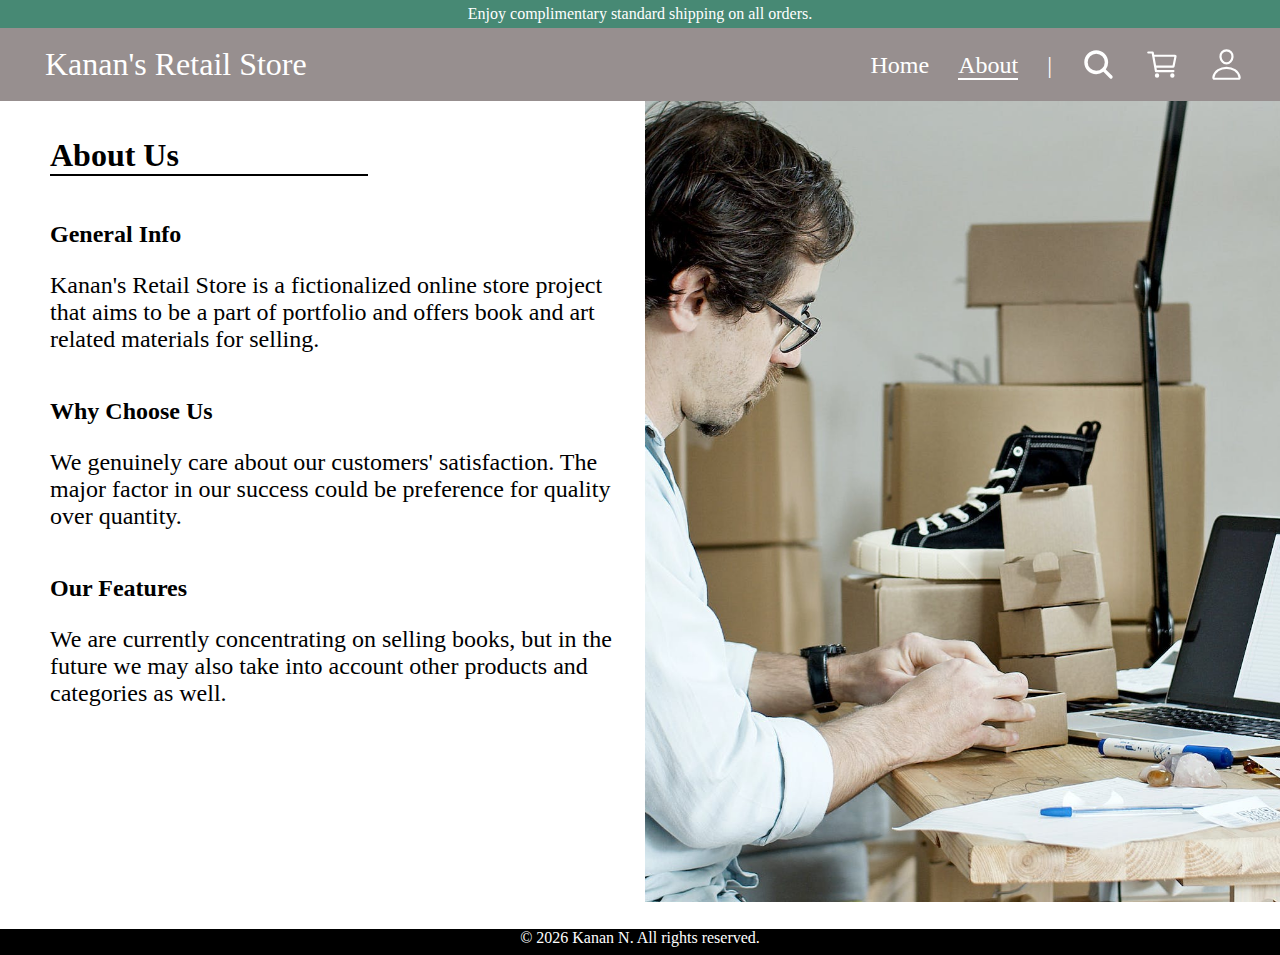
==== about.html @ 02e19e6e "Added the content and performed some layout work on the About page." ====
<!DOCTYPE html>
<html lang="en">
<head>
  <meta charset="UTF-8">
  <meta name="viewport" content="width=device-width, initial-scale=1.0">
  <title>About</title>
  <link rel="stylesheet" href="style.css">
</head>
<body>
<header>
  <span id="headline">Enjoy complimentary standard shipping on all orders.</span>
  <div class="flexProperty">
    <a id="websitesName" href="index.html">Kanan's Retail Store</a>
    <nav id="navPanel">
      <ul>
        <li><a class="pageLinks" href="index.html">Home</a></li>
        <li><a class="pageLinks" href="about.html">About</a></li>
        <li><span id="pageAndIconsPipe">|</span></li>
        <li><div class="search-container"><img class="headerIcons" src="media/icons/search.svg"/></div></li>
        <li><a href="cart.html"><img class="headerIcons" src="media/icons/cart.svg"/></a></li>
        <li><a href="account.html"><img class="headerIcons" src="media/icons/person.svg"/></a></li>
      </ul>
    </nav>
  </div>
</header>
<main>
  <div id="aboutUs">
    <img src="media/pictures/pexels-kampus-production-7289725.jpg"/>
    <h1>About Us</h1>
    <div id="auSection1" class="auSections">
      <h2>General Info</h2>
      <p>Kanan's Retail Store is a fictionalized online store project
        that aims to be a part of portfolio and offers book and art related materials for selling.</p>
    </div>
    <div id="auSection2" class="auSections">
      <h2>Why Choose Us</h2>
      <p>We genuinely care about our customers' satisfaction.
        The major factor in our success could be preference
        for quality over quantity.</p>
    </div>
    <div id="auSection3" class="auSections">
      <h2>Our Features</h2>
      <p>We are currently concentrating on selling books,
      but in the future we may also take into account
      other products and categories as well.</p>
    </div>
  </div>
</main>
<footer>
  <div id="copyright"></div>
</footer>
<script src="script.js"></script>
</body>
</html>
---- style.css ----
@import url(https://fonts.googleapis.com/css?family=Montserrat:400,700);

body {
    margin: 0;
    padding: 0;
}

main, #headline {
    margin: 5px;
}

header {
    position: sticky;
    background-color: rgb(48 32 32 / 50%);
    color: white;
    z-index: 5;
}

#headline {
    display: block;
    text-align: center;
    background: #478974;
    margin: 0;
    padding: 5px;
    color: white;
}

.flexProperty {
    display: flex;
    justify-content: space-between;
    align-items: center;
    position: relative;
}

#websitesName {
    margin-left: 5vh;
    text-decoration: none;
    color: white;
    font-size: 2rem;
}

#navPanel {
    margin-right: 4vh;
}

#navPanel ul {
    list-style-type: none;
    position: relative;
    bottom: 2px;
}

#navPanel ul li {
    display: inline-block;
    margin-left: 25px;
}

.pageLinks, #pageAndIconsPipe {
    text-decoration: none;
    color: white;
    font-size: 1.5rem;
    position: relative;
    bottom: 4px;
}

.pageLinks.active {
    border-bottom: solid 2px;
}

.search-bar {
    padding: 10px;
    margin: 2.8vh -5vh 3vh;
    border-radius: 20px;
    border: none;
    cursor: pointer;
    width: 45vh;
}

.close-button {
    padding: 5px;
    border: none;
    background: none;
    position: relative;
    right: 9px;
    top: 11px;
    width: 40px;
}

.close-icon {
    width: 30px;
    height: 30px;
}

.headerIcons {
    position: relative;
    top: 4.5px;
}

/* index.html */
#videoCarousel {
    width: 100.75%;
    height: 80vh;
    position: relative;
    left: -5px;
    bottom: 12vh;
    overflow: hidden;
}

#bannerPart {

}

.video-slide {
    width: 100%;
    height: 100%;
    position: absolute;
    object-fit: cover;
    transition: opacity 1s ease-in-out;
}

#ontoCarousel {
    position: absolute;
    top: 45%;
    left: 2%;
    color: white;
}

#ontoCarousel span {
    border: solid 1px;
    height: 11em;
    position: absolute;
}

#ontoCarousel h1 {
    text-transform: uppercase;
}

.ontoCarouselsBox {
    margin-left: 5vh;
}

#productShowcase h1 {
    border-bottom: solid 1px black;
    width: 100%;
    padding-bottom: 5px;
}

footer {
    background-color: black;
    text-align: center;
    clear: right;
}

.contactSubmitForm {
    max-width: 420px;
    margin: 50px auto;
}

.feedback-input {
  color: white;
  font-family: Helvetica, Arial, sans-serif;
  font-weight: 500;
  font-size: 18px;
  border-radius: 5px;
  line-height: 22px;
  background-color: transparent;
  border: 2px solid white;
  transition: all 0.3s;
  padding: 13px;
  margin: 15px 0 5px 0;
  width: 100%;
  box-sizing: border-box;
  outline: 0;
}

.feedback-input:focus {
  border: 2px solid #cc4949;
}

textarea {
  height: 150px;
  line-height: 150%;
  resize: vertical;
}

[type="submit"] {
  font-family: "Montserrat", Arial, Helvetica, sans-serif;
  width: 100%;
  background: #478974;
  border-radius: 5px;
  border: 0;
  cursor: pointer;
  color: white;
  font-size: 24px;
  padding-top: 10px;
  padding-bottom: 10px;
  transition: all 0.3s;
  font-weight: 700;
}

[type="submit"]:hover {
  background: #385959;
}

#copyright {
    color: white;
    padding-bottom: 8px;
}

/* about.html */
#aboutUs h1 {
    border-bottom: solid 2px;
    width: 25%;
    margin: 3vh 0 0 5vh;
    padding-top: 1vh;
}

#aboutUs p {
    font-size: 24px;
}

#aboutUs img {
    position: relative;
    bottom: 3vh;
    right: -5px;
    float: right;
    width: 50%;
    height: 89vh;
    object-fit: cover;
}

.auSections {
    margin: 5vh;
}

#auSection3 p {
    margin-bottom: unset;
}
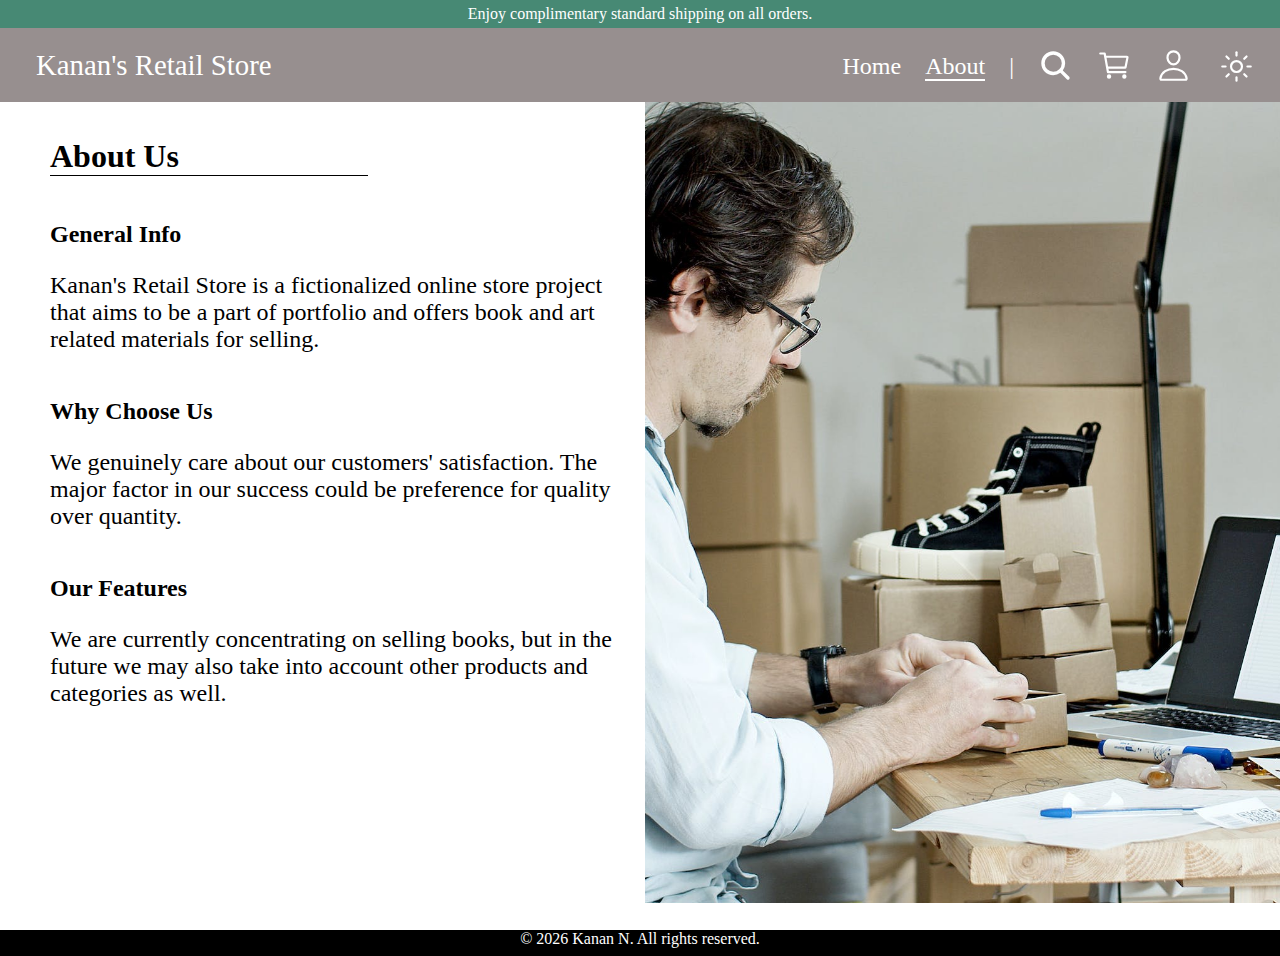
==== commit be737828: "Improved the dark mode experience by adding the ability to switch the appropriate icon and ensuring " ====
--- a/about.html
+++ b/about.html
@@ -11,6 +11,11 @@
   <span id="headline">Enjoy complimentary standard shipping on all orders.</span>
   <div class="flexProperty">
     <a id="websitesName" href="index.html">Kanan's Retail Store</a>
+    <div class="burger-menu">
+      <div></div>
+      <div></div>
+      <div></div>
+    </div>
     <nav id="navPanel">
       <ul>
         <li><a class="pageLinks" href="index.html">Home</a></li>
@@ -18,7 +23,8 @@
         <li><span id="pageAndIconsPipe">|</span></li>
         <li><div class="search-container"><img class="headerIcons" src="media/icons/search.svg"/></div></li>
         <li><a href="cart.html"><img class="headerIcons" src="media/icons/cart.svg"/></a></li>
-        <li><a href="account.html"><img class="headerIcons" src="media/icons/person.svg"/></a></li>
+        <li><div id="userDropdown"><img class="headerIcons" src="media/icons/person.svg"/></div></li>
+        <li><button id="darkModeToggle"><img id="bothModeIcons" class="headerIcons" src="media/icons/sunny.svg"/></button></li>
       </ul>
     </nav>
   </div>
--- a/style.css
+++ b/style.css
@@ -1,8 +1,43 @@
 @import url(https://fonts.googleapis.com/css?family=Montserrat:400,700);
+
+:root {
+    --text-color: black;
+    --background-color: white;
+
+    #aboutUs h1, #productsContainer h1 {
+        --border-bottom: 1px solid black;
+    }
+}
 
 body {
     margin: 0;
     padding: 0;
+    color: var(--text-color);
+    background-color: var(--background-color);
+
+    #aboutUs h1, #productsContainer h1 {
+        border-bottom: var(--border-bottom);
+    }
+}
+
+.dark-mode {
+    --text-color: white;
+    --background-color: black;
+    --border-bottom: white;
+
+    #aboutUs h1, #productsContainer h1 {
+        --border-bottom: 1px solid white;
+    }
+}
+
+#darkModeToggle {
+    border: none;
+    color: white;
+    background: none;
+    position: relative;
+    top: 1px;
+    left: -2px;
+    cursor: pointer;
 }
 
 main, #headline {
@@ -33,14 +68,14 @@
 }
 
 #websitesName {
-    margin-left: 5vh;
+    margin-left: 4vh;
     text-decoration: none;
     color: white;
-    font-size: 2rem;
+    font-size: 1.8rem;
 }
 
 #navPanel {
-    margin-right: 4vh;
+    margin-right: 2vh;
 }
 
 #navPanel ul {
@@ -51,7 +86,7 @@
 
 #navPanel ul li {
     display: inline-block;
-    margin-left: 25px;
+    margin-left: 20px;
 }
 
 .pageLinks, #pageAndIconsPipe {
@@ -95,23 +130,51 @@
     top: 4.5px;
 }
 
+#userDropdown div {
+    display: none;
+    position: absolute;
+    right: 1px;
+    top: 7vh;
+    background-color: #000;
+    min-width: 160px;
+    box-shadow: 0px 8px 16px 0px rgba(0,0,0,0.2);
+    z-index: 1;
+}
+
+#userDropdown div a {
+    color: white;
+    padding: 12px 16px;
+    text-decoration: none;
+    display: block;
+}
+
+#userDropdown div hr {
+    border: none;
+    border-top: 1px solid white;
+    width: 8.75em;
+}
+
+#bothModeIcons {
+    display: none;
+}
+
 /* index.html */
 #videoCarousel {
-    width: 100.75%;
+    width: 101.5%;
     height: 80vh;
     position: relative;
     left: -5px;
-    bottom: 12vh;
+    bottom: 13vh;
     overflow: hidden;
 }
 
 #bannerPart {
-
+    height: 28em;
 }
 
 .video-slide {
     width: 100%;
-    height: 100%;
+    height: 100vh;
     position: absolute;
     object-fit: cover;
     transition: opacity 1s ease-in-out;
@@ -119,31 +182,119 @@
 
 #ontoCarousel {
     position: absolute;
-    top: 45%;
+    top: 36%;
     left: 2%;
     color: white;
+}
+
+.ontoCarouselsBox {
+    margin-left: 5vh;
 }
 
 #ontoCarousel span {
     border: solid 1px;
-    height: 11em;
+    height: 17em;
     position: absolute;
+    top: -1%;
 }
 
 #ontoCarousel h1 {
     text-transform: uppercase;
-}
-
-.ontoCarouselsBox {
-    margin-left: 5vh;
-}
-
-#productShowcase h1 {
+    font-size: 2.5rem;
+}
+
+#ontoCarousel button {
+    width: 180px;
+    border: 2px solid #478974;
+    padding: 6px 24px;
+    font-size: 1.15em;
+    letter-spacing: 1px;
+    text-transform: uppercase;
+    color: white;
+    background-color: #478974;
+    transition: all 0.45s ease-in-out;
+}
+
+#ontoCarousel button:hover {
+    background-color: #F1F2F2;
+    color: #478974;
+}
+
+#ontoCarousel button:active {
+    background-color: #478974;
+    color: white;
+    box-shadow: none;
+    outline: 5px auto #478974;
+}
+
+#ontoCarousel p {
+    font-size: 1.5rem;
+}
+
+#productsContainer {
+    display: flex;
+    flex-direction: column;
+}
+
+#productsContainer h1 {
     border-bottom: solid 1px black;
-    width: 100%;
     padding-bottom: 5px;
-}
-
+    margin: 5vh;
+}
+
+.leftArrow, .rightArrow {
+    color: black;
+    border: none;
+    padding: 5px 10px;
+    border-radius: 5px;
+    cursor: pointer;
+    position: absolute; /* Position arrows outside the carousel */
+    top: 140%;
+    transform: translateY(-50%); /* Center arrows vertically */
+    z-index: 15;
+}
+
+.leftArrow {
+    left: 1%;
+}
+
+.rightArrow {
+    right: 1%;
+}
+
+#productsSlides {
+    display: flex;
+    justify-content: space-evenly;
+}
+
+.productsSlide {
+    width: calc(100% / 4); /* Assuming 3 products per slide */
+    flex-shrink: 0; /* Prevent slides from shrinking when there's extra space */
+    padding: 10px;
+    text-align: center;
+    box-sizing: border-box; /* Include padding/border in width calculation */
+}
+
+.productsSlide img {
+    max-width: 80%;
+    height: auto; /* Maintain aspect ratio */
+}
+
+.productsPrice span {
+    margin-right: 2vh;
+    text-decoration: line-through;
+    color: grey;
+}
+
+#allProductsLink {
+    text-decoration: none;
+    text-align: center;
+    color: #478974;
+    font-size: 1.25rem;
+    margin-top: 1vh;
+}
+
+/* Footer */
 footer {
     background-color: black;
     text-align: center;
@@ -156,49 +307,49 @@
 }
 
 .feedback-input {
-  color: white;
-  font-family: Helvetica, Arial, sans-serif;
-  font-weight: 500;
-  font-size: 18px;
-  border-radius: 5px;
-  line-height: 22px;
-  background-color: transparent;
-  border: 2px solid white;
-  transition: all 0.3s;
-  padding: 13px;
-  margin: 15px 0 5px 0;
-  width: 100%;
-  box-sizing: border-box;
-  outline: 0;
+    color: white;
+    font-family: Helvetica, Arial, sans-serif;
+    font-weight: 500;
+    font-size: 18px;
+    border-radius: 5px;
+    line-height: 22px;
+    background-color: transparent;
+    border: 2px solid white;
+    transition: all 0.3s;
+    padding: 13px;
+    margin: 15px 0 5px 0;
+    width: 100%;
+    box-sizing: border-box;
+    outline: 0;
 }
 
 .feedback-input:focus {
-  border: 2px solid #cc4949;
+    border: 2px solid #cc4949;
 }
 
 textarea {
-  height: 150px;
-  line-height: 150%;
-  resize: vertical;
+    height: 150px;
+    line-height: 150%;
+    resize: vertical;
 }
 
 [type="submit"] {
-  font-family: "Montserrat", Arial, Helvetica, sans-serif;
-  width: 100%;
-  background: #478974;
-  border-radius: 5px;
-  border: 0;
-  cursor: pointer;
-  color: white;
-  font-size: 24px;
-  padding-top: 10px;
-  padding-bottom: 10px;
-  transition: all 0.3s;
-  font-weight: 700;
+    font-family: "Montserrat", Arial, Helvetica, sans-serif;
+    width: 100%;
+    background: #478974;
+    border-radius: 5px;
+    border: 0;
+    cursor: pointer;
+    color: white;
+    font-size: 24px;
+    padding-top: 10px;
+    padding-bottom: 10px;
+    transition: all 0.3s;
+    font-weight: 700;
 }
 
 [type="submit"]:hover {
-  background: #385959;
+    background: #385959;
 }
 
 #copyright {
@@ -234,4 +385,74 @@
 
 #auSection3 p {
     margin-bottom: unset;
-}+}
+
+@media only screen and (max-width: 775px) {
+
+    #websitesName {
+        margin: 9px 0 10px 15px;
+        z-index: 7;
+    }
+
+    #navPanel {
+        display: none;
+        position: absolute;
+        top: 0;
+        right: -4vh;
+        width: 32vh;
+        height: 77.2vh;
+        background-color: rgba(0, 0, 0, 0.8);
+        z-index: 6;
+    }
+
+    #navPanel ul {
+        list-style: none;
+        padding: 0;
+        margin-top: 12vh;
+    }
+
+    #navPanel ul li {
+        margin-bottom: 10px;
+        display: block;
+        border-bottom: 2px solid;
+    }
+
+    #navPanel a, #userDropdown, .search-container, #darkModeToggle {
+        display: flex;
+        padding: 10px 16.5px;
+        color: white;
+        cursor: pointer; /* Cursor style */
+    }
+
+    .pageLinks {
+        border-color: 2px #478974;
+    }
+
+    .pageLinks.active {
+        display: none;
+    }
+
+    #pageAndIconsPipe {
+        display: none;
+    }
+
+    #userDropdown, .search-container {
+        flex-direction: row;
+    }
+
+    .burger-menu {
+        position: absolute;
+        top: 10px;
+        right: 3vh;
+        cursor: pointer;
+        z-index: 7;
+    }
+
+    .burger-menu div {
+        width: 25px;
+        height: 3px;
+        background-color: #fff;
+        margin: 7px 0;
+        transition: all 0.3s ease;
+    }
+}
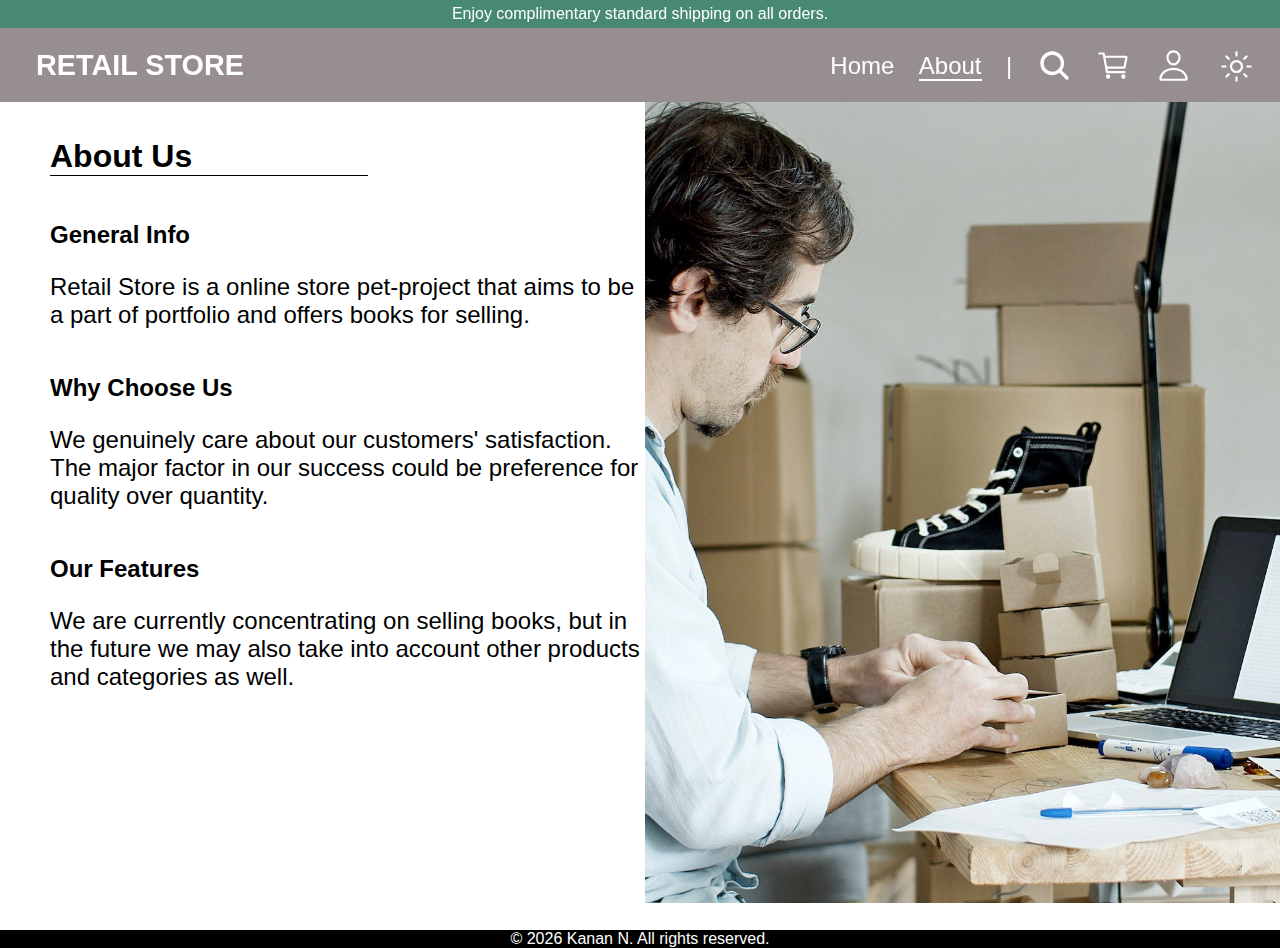
==== commit 50df76da: "Minor changes on some website elements." ====
--- a/about.html
+++ b/about.html
@@ -10,7 +10,7 @@
 <header>
   <span id="headline">Enjoy complimentary standard shipping on all orders.</span>
   <div class="flexProperty">
-    <a id="websitesName" href="index.html">Kanan's Retail Store</a>
+    <a id="websitesName" href="index.html">Retail Store</a>
     <div class="burger-menu">
       <div></div>
       <div></div>
@@ -35,8 +35,8 @@
     <h1>About Us</h1>
     <div id="auSection1" class="auSections">
       <h2>General Info</h2>
-      <p>Kanan's Retail Store is a fictionalized online store project
-        that aims to be a part of portfolio and offers book and art related materials for selling.</p>
+      <p>Retail Store is a online store pet-project
+        that aims to be a part of portfolio and offers books for selling.</p>
     </div>
     <div id="auSection2" class="auSections">
       <h2>Why Choose Us</h2>
--- a/style.css
+++ b/style.css
@@ -12,6 +12,7 @@
 body {
     margin: 0;
     padding: 0;
+    font-family: 'Arimo', sans-serif;
     color: var(--text-color);
     background-color: var(--background-color);
 
@@ -40,12 +41,17 @@
     cursor: pointer;
 }
 
+.search-container, #userDropdown, #userDropdown div a {
+    cursor: pointer;
+}
+
 main, #headline {
     margin: 5px;
 }
 
 header {
     position: sticky;
+    top: 0;
     background-color: rgb(48 32 32 / 50%);
     color: white;
     z-index: 5;
@@ -64,14 +70,15 @@
     display: flex;
     justify-content: space-between;
     align-items: center;
-    position: relative;
 }
 
 #websitesName {
     margin-left: 4vh;
     text-decoration: none;
-    color: white;
+    text-transform: uppercase;
+    font-weight: 800;
     font-size: 1.8rem;
+    color: white;
 }
 
 #navPanel {
@@ -201,10 +208,11 @@
 #ontoCarousel h1 {
     text-transform: uppercase;
     font-size: 2.5rem;
-}
-
-#ontoCarousel button {
-    width: 180px;
+    font-weight: 800;
+}
+
+.someButtonsStyles {
+    width: fit-content;
     border: 2px solid #478974;
     padding: 6px 24px;
     font-size: 1.15em;
@@ -213,14 +221,15 @@
     color: white;
     background-color: #478974;
     transition: all 0.45s ease-in-out;
-}
-
-#ontoCarousel button:hover {
+    font-family: 'Arimo', sans-serif;
+}
+
+.someButtonsStyles:hover {
     background-color: #F1F2F2;
     color: #478974;
 }
 
-#ontoCarousel button:active {
+.someButtonsStyles:active {
     background-color: #478974;
     color: white;
     box-shadow: none;
@@ -231,12 +240,12 @@
     font-size: 1.5rem;
 }
 
-#productsContainer {
+#productsContainer, #allProductsContainer {
     display: flex;
     flex-direction: column;
 }
 
-#productsContainer h1 {
+#productsContainer h1, #allProductsContainer h1 {
     border-bottom: solid 1px black;
     padding-bottom: 5px;
     margin: 5vh;
@@ -262,12 +271,12 @@
     right: 1%;
 }
 
-#productsSlides {
+#productsSlides, #allProductsList {
     display: flex;
     justify-content: space-evenly;
 }
 
-.productsSlide {
+.productsSlide, .allProductsItem {
     width: calc(100% / 4); /* Assuming 3 products per slide */
     flex-shrink: 0; /* Prevent slides from shrinking when there's extra space */
     padding: 10px;
@@ -275,7 +284,7 @@
     box-sizing: border-box; /* Include padding/border in width calculation */
 }
 
-.productsSlide img {
+.productsSlide img, .allProductsItem img {
     max-width: 80%;
     height: auto; /* Maintain aspect ratio */
 }
@@ -324,7 +333,7 @@
 }
 
 .feedback-input:focus {
-    border: 2px solid #cc4949;
+    border: 2px solid #478974;
 }
 
 textarea {
@@ -352,9 +361,15 @@
     background: #385959;
 }
 
+#mailingListInput {
+    padding: 10px;
+    background: none;
+    border: 1px solid white;
+}
+
 #copyright {
     color: white;
-    padding-bottom: 8px;
+    margin-top: 18px;
 }
 
 /* about.html */
@@ -387,7 +402,42 @@
     margin-bottom: unset;
 }
 
-@media only screen and (max-width: 775px) {
+/* createaccount.html */
+
+#createAccount {
+    margin: 5vh;
+    display: flex;
+    flex-direction: column;
+    justify-content: center;
+    align-items: center;
+}
+
+#createAccount h1 {
+    border-bottom: 1px solid white;
+    justify-content: unset;
+}
+
+#createAccount input {
+    background: none;
+    padding: 15px;
+    width: 500px;
+    border: 1px solid white;
+}
+
+#createAccount p {
+    font-size: 20px;
+}
+
+/* products.html */
+
+
+
+/* Media query */
+@media only screen and (max-width: 790px) {
+
+    header {
+        bottom: 15vh;
+    }
 
     #websitesName {
         margin: 9px 0 10px 15px;
@@ -398,9 +448,9 @@
         display: none;
         position: absolute;
         top: 0;
-        right: -4vh;
-        width: 32vh;
-        height: 77.2vh;
+        right: -2vh;
+        width: 100%;
+        height: 100vh;
         background-color: rgba(0, 0, 0, 0.8);
         z-index: 6;
     }
@@ -415,17 +465,20 @@
         margin-bottom: 10px;
         display: block;
         border-bottom: 2px solid;
-    }
-
-    #navPanel a, #userDropdown, .search-container, #darkModeToggle {
+        width: 10em;
+    }
+
+    .navPanelElements {
         display: flex;
+        justify-content: center;
         padding: 10px 16.5px;
         color: white;
         cursor: pointer; /* Cursor style */
     }
 
     .pageLinks {
-        border-color: 2px #478974;
+        position: relative;
+        right: 0;
     }
 
     .pageLinks.active {
@@ -442,7 +495,6 @@
 
     .burger-menu {
         position: absolute;
-        top: 10px;
         right: 3vh;
         cursor: pointer;
         z-index: 7;
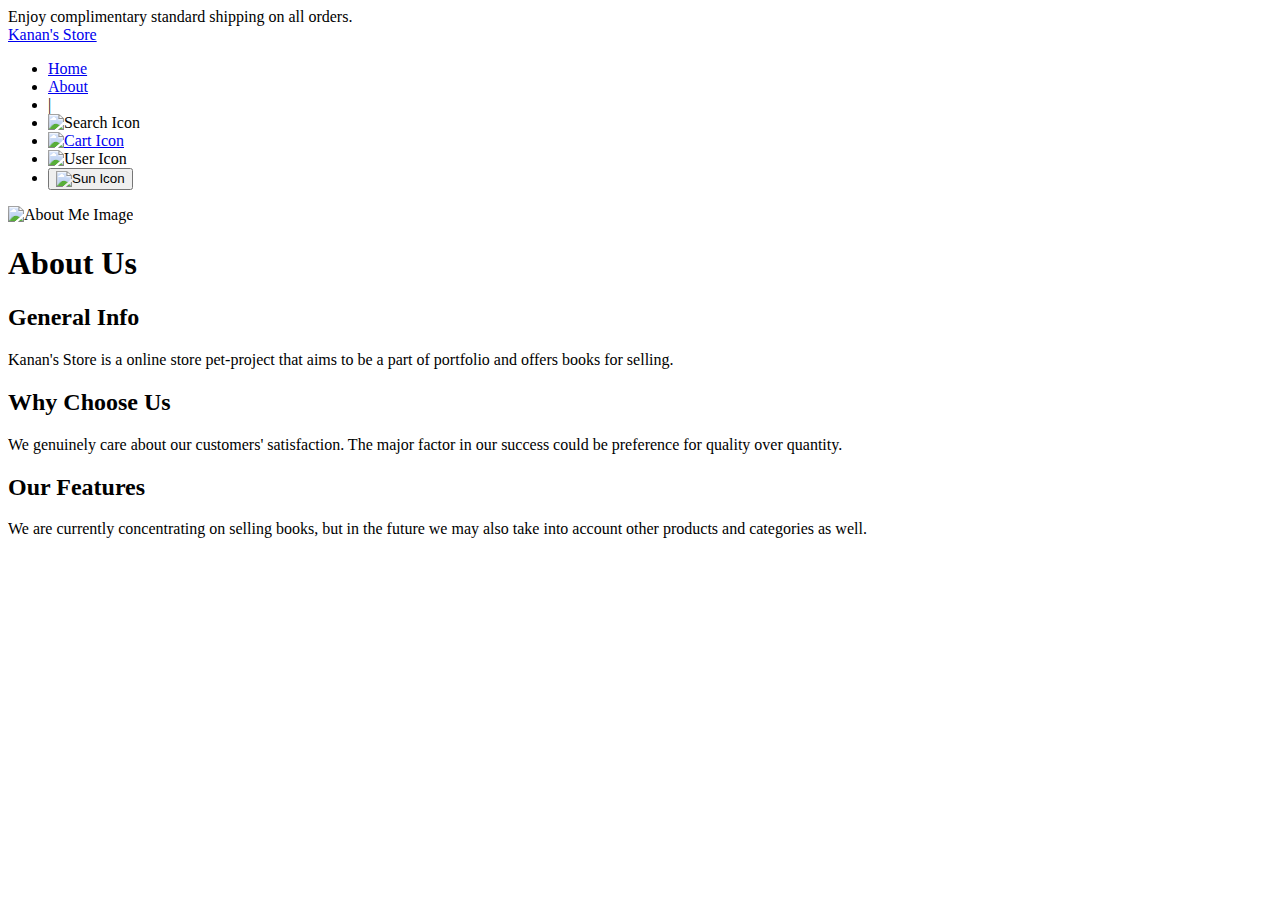
==== commit 78ce0a46: "Fixed website favicon to show them properly now." ====
--- a/about.html
+++ b/about.html
@@ -1,60 +1,73 @@
 <!DOCTYPE html>
 <html lang="en">
+
 <head>
-  <meta charset="UTF-8">
-  <meta name="viewport" content="width=device-width, initial-scale=1.0">
-  <title>About</title>
-  <link rel="stylesheet" href="style.css">
+    <meta charset="UTF-8">
+    <meta name="viewport" content="width=device-width, initial-scale=1.0">
+    <title>About</title>
+    <link rel="icon" href="./src/media/icons/favicon.png" type="image/png">
+    <link rel="stylesheet" href="./src/css/style.css">
 </head>
+
 <body>
-<header>
-  <span id="headline">Enjoy complimentary standard shipping on all orders.</span>
-  <div class="flexProperty">
-    <a id="websitesName" href="index.html">Retail Store</a>
-    <div class="burger-menu">
-      <div></div>
-      <div></div>
-      <div></div>
-    </div>
-    <nav id="navPanel">
-      <ul>
-        <li><a class="pageLinks" href="index.html">Home</a></li>
-        <li><a class="pageLinks" href="about.html">About</a></li>
-        <li><span id="pageAndIconsPipe">|</span></li>
-        <li><div class="search-container"><img class="headerIcons" src="media/icons/search.svg"/></div></li>
-        <li><a href="cart.html"><img class="headerIcons" src="media/icons/cart.svg"/></a></li>
-        <li><div id="userDropdown"><img class="headerIcons" src="media/icons/person.svg"/></div></li>
-        <li><button id="darkModeToggle"><img id="bothModeIcons" class="headerIcons" src="media/icons/sunny.svg"/></button></li>
-      </ul>
-    </nav>
-  </div>
-</header>
-<main>
-  <div id="aboutUs">
-    <img src="media/pictures/pexels-kampus-production-7289725.jpg"/>
-    <h1>About Us</h1>
-    <div id="auSection1" class="auSections">
-      <h2>General Info</h2>
-      <p>Retail Store is a online store pet-project
-        that aims to be a part of portfolio and offers books for selling.</p>
-    </div>
-    <div id="auSection2" class="auSections">
-      <h2>Why Choose Us</h2>
-      <p>We genuinely care about our customers' satisfaction.
-        The major factor in our success could be preference
-        for quality over quantity.</p>
-    </div>
-    <div id="auSection3" class="auSections">
-      <h2>Our Features</h2>
-      <p>We are currently concentrating on selling books,
-      but in the future we may also take into account
-      other products and categories as well.</p>
-    </div>
-  </div>
-</main>
-<footer>
-  <div id="copyright"></div>
-</footer>
-<script src="script.js"></script>
+    <header>
+        <span id="headline">Enjoy complimentary standard shipping on all orders.</span>
+        <div class="flexProperty">
+            <a id="websitesName" href="index.html">Kanan's Store</a>
+            <div class="burger-menu">
+                <div></div>
+                <div></div>
+                <div></div>
+            </div>
+            <nav id="navBar">
+                <ul>
+                    <li><a class="pageLinks" href="index.html">Home</a></li>
+                    <li><a class="pageLinks" href="about.html">About</a></li>
+                    <li><span id="pageAndIconsPipe">|</span></li>
+                    <li>
+                        <div class="search-container navBarElements"><img class="headerIcons"
+                                src="./src/media/icons/search.svg" alt="Search Icon" />
+                        </div>
+                    </li>
+                    <li><a class="navBarElements" href="cart.html"><img class="headerIcons"
+                                src="./src/media/icons/cart.svg" alt="Cart Icon" />
+                        </a>
+                    </li>
+                    <li>
+                        <div id="userDropdown" class="navBarElements"><img class="headerIcons"
+                                src="./src/media/icons/person.svg" alt="User Icon" />
+                        </div>
+                    </li>
+                    <li><button id="darkModeToggle" class="navBarElements"><img id="bothModeIcons" class="headerIcons"
+                                src="./src/media/icons/sunny.svg" alt="Sun Icon" />
+                        </button>
+                    </li>
+                </ul>
+            </nav>
+        </div>
+    </header>
+    <main>
+        <div id="aboutUs">
+            <img src="./src/media/pictures/pexels-kampus-production-7289725.jpg" alt="About Me Image" />
+            <h1>About Us</h1>
+            <div id="auSection1" class="auSections">
+                <h2>General Info</h2>
+                <p>Kanan's Store is a online store pet-project that aims to be a part of portfolio and offers books for selling.</p>
+            </div>
+            <div id="auSection2" class="auSections">
+                <h2>Why Choose Us</h2>
+                <p>We genuinely care about our customers' satisfaction. The major factor in our success could be preference for quality over quantity.</p>
+            </div>
+            <div id="auSection3" class="auSections">
+                <h2>Our Features</h2>
+                <p>We are currently concentrating on selling books, but in the future we may also take into account other products and categories as well.</p>
+            </div>
+        </div>
+    </main>
+    <footer>
+        <div id="copyright"></div>
+    </footer>
+    <script src="./src/js/script.js"></script>
 </body>
+
 </html>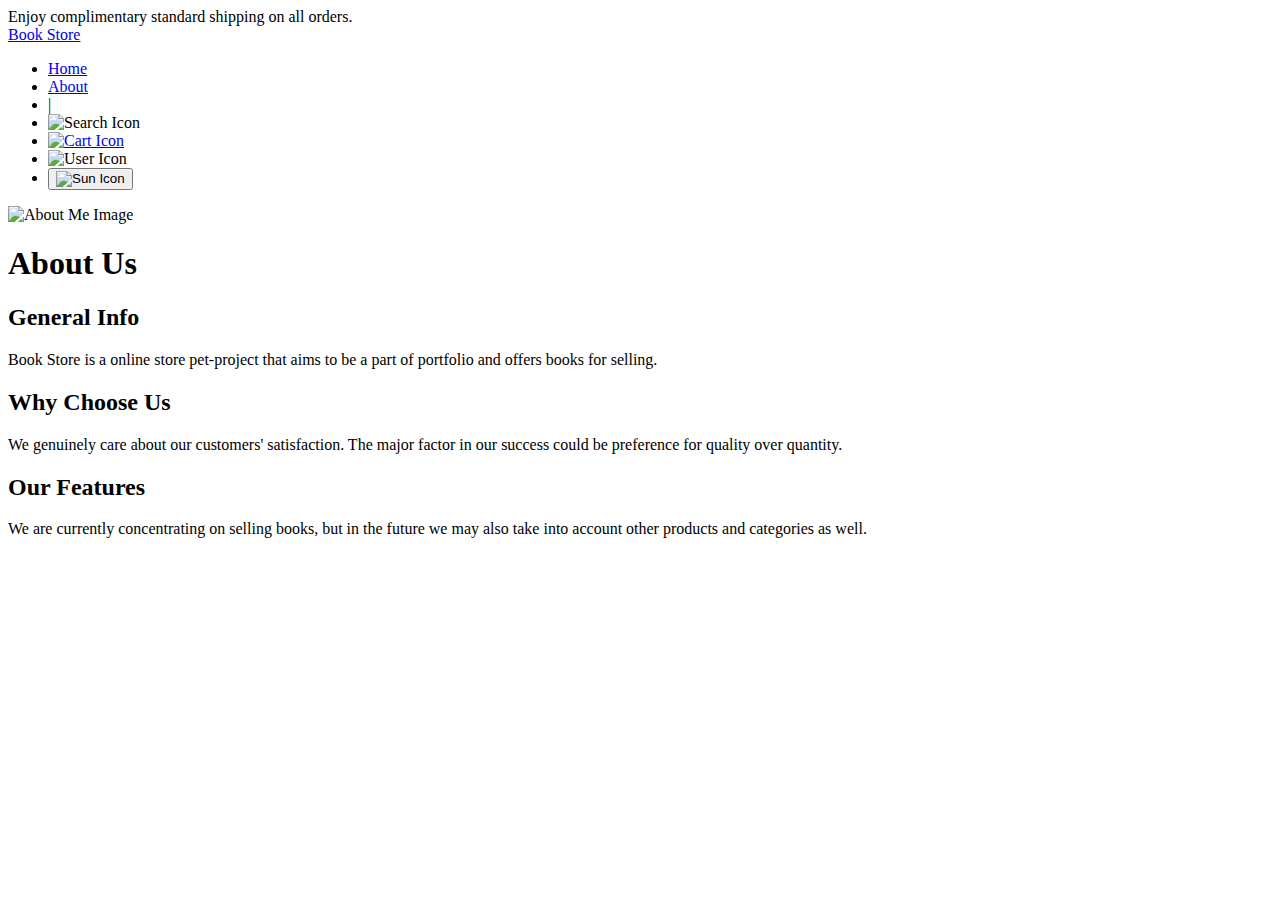
==== commit 2c59472a: "Renamed the website's name into proper one." ====
--- a/about.html
+++ b/about.html
@@ -13,7 +13,7 @@
     <header>
         <span id="headline">Enjoy complimentary standard shipping on all orders.</span>
         <div class="flexProperty">
-            <a id="websitesName" href="index.html">Kanan's Store</a>
+            <a id="websitesName" href="index.html">Book Store</a>
             <div class="burger-menu">
                 <div></div>
                 <div></div>
@@ -52,7 +52,7 @@
             <h1>About Us</h1>
             <div id="auSection1" class="auSections">
                 <h2>General Info</h2>
-                <p>Kanan's Store is a online store pet-project that aims to be a part of portfolio and offers books for selling.</p>
+                <p>Book Store is a online store pet-project that aims to be a part of portfolio and offers books for selling.</p>
             </div>
             <div id="auSection2" class="auSections">
                 <h2>Why Choose Us</h2>
